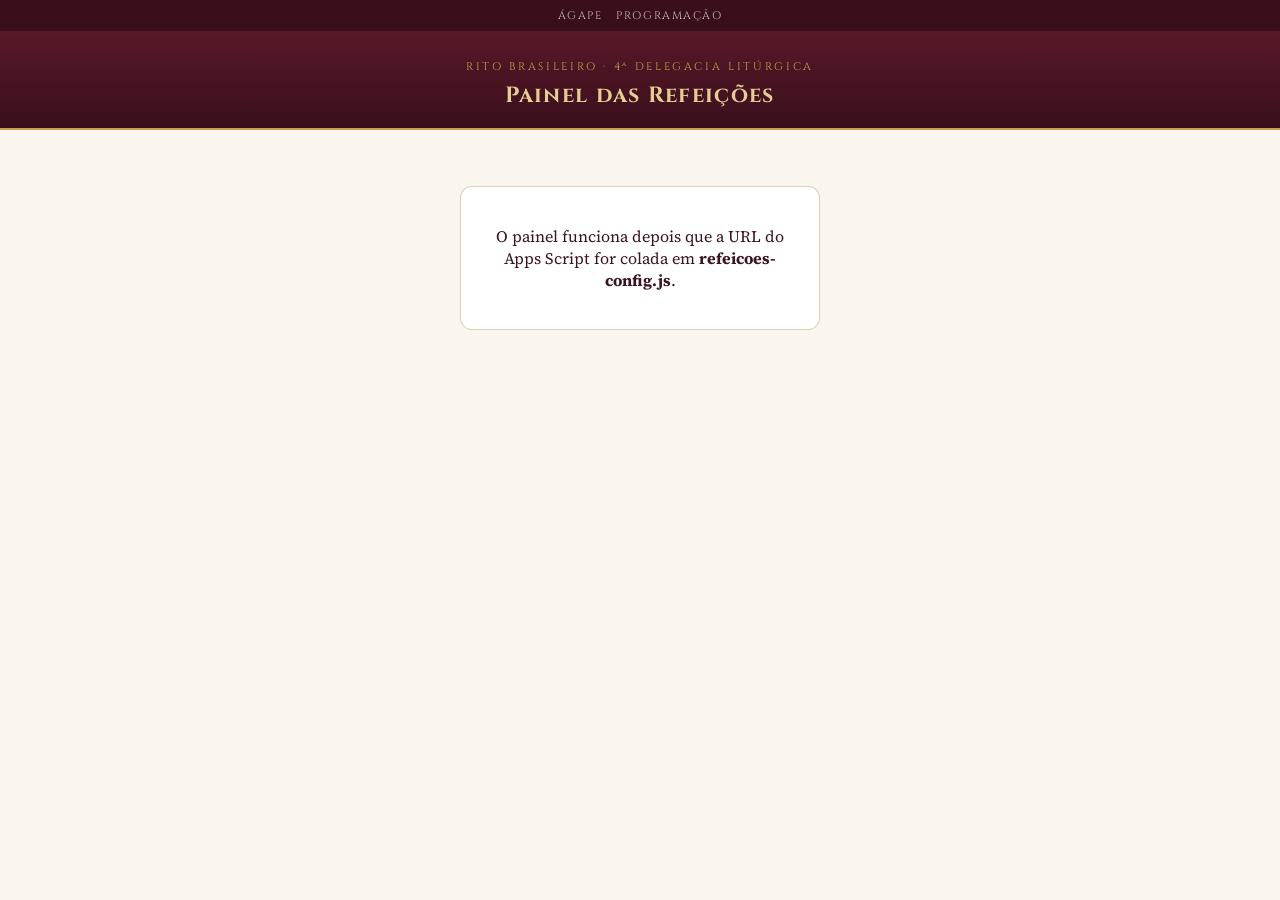
==== painel.html @ 07fda3ef "Jornada dos Graus Filosóficos · Cuiabá 2026: programação, ágape (refeições com Pix) e painel do teso" ====
<!DOCTYPE html>
<html lang="pt-BR">
<head>
<meta charset="UTF-8">
<meta name="viewport" content="width=device-width, initial-scale=1">
<meta name="robots" content="noindex, nofollow">
<title>Painel das Refeições — Jornada RB · Cuiabá 2026</title>
<meta name="theme-color" content="#581828">
<link rel="icon" type="image/png" sizes="48x48" href="assets/favicon-48.png">
<link href="https://fonts.googleapis.com/css2?family=Cinzel:wght@600;700&family=Source+Serif+4:wght@400;600&display=swap" rel="stylesheet">
<style>
:root{
  --vinho:#581828; --vinho-2:#3a0f1c; --ouro:#c9a24b; --ouro-claro:#e6cd94; --ouro-velho:#8a6828;
  --tinta:#3a1520; --suave:#715058; --marfim:#faf6ef; --marfim-2:#f2e9da; --linha:rgba(154,123,46,.35);
  --verde:#1a5c2a; --verde-bg:#e3f1e6; --ambar:#8a5c12; --ambar-bg:#fdf3d8; --verm:#8e2525; --verm-bg:#f7e0e0;
}
*{box-sizing:border-box}
body{margin:0;background:var(--marfim);color:var(--tinta);font-family:'Source Serif 4',Georgia,serif;font-size:16px}
.capa{background:linear-gradient(180deg,var(--vinho),var(--vinho-2));color:var(--ouro-claro);text-align:center;padding:22px 16px 18px;border-bottom:2px solid var(--ouro)}
.capa small{font-family:'Cinzel',serif;letter-spacing:.24em;text-transform:uppercase;font-size:11px;color:var(--ouro)}
.capa h1{font-family:'Cinzel',serif;margin:6px 0 0;font-size:22px;letter-spacing:.06em}
.nav{display:flex;justify-content:center;gap:14px;padding:8px;background:var(--vinho-2)}
.nav a{color:#cdbfb2;font-family:'Cinzel',serif;font-size:11px;letter-spacing:.14em;text-transform:uppercase;text-decoration:none}
.nav a:hover{color:var(--ouro-claro)}
.wrap{max-width:1100px;margin:0 auto;padding:16px}
.login{max-width:360px;margin:40px auto;background:#fff;border:1px solid var(--linha);border-radius:12px;padding:22px;text-align:center}
.login input{width:100%;min-height:46px;padding:8px 12px;font:inherit;border:1px solid var(--linha);border-radius:8px;background:var(--marfim);margin:10px 0}
.btn{font-family:'Cinzel',serif;font-size:12px;letter-spacing:.1em;text-transform:uppercase;padding:11px 16px;border-radius:999px;border:1px solid var(--vinho);background:var(--vinho);color:var(--ouro-claro);cursor:pointer}
.btn.claro{background:#fff;color:var(--vinho);border-color:var(--linha)}
.barra{display:flex;flex-wrap:wrap;gap:10px;align-items:center;justify-content:space-between;margin:6px 0 14px}
.barra .grupo{display:flex;flex-wrap:wrap;gap:8px;align-items:center}
select,input[type=search]{font:inherit;min-height:42px;padding:6px 12px;border:1px solid var(--linha);border-radius:8px;background:#fff}
.upd{font-size:13px;color:var(--suave)}
.kpis{display:grid;grid-template-columns:repeat(auto-fit,minmax(150px,1fr));gap:10px;margin-bottom:16px}
.kpi{background:#fff;border:1px solid var(--linha);border-radius:12px;padding:14px}
.kpi .n{font-family:'Cinzel',serif;font-weight:700;font-size:26px;color:var(--vinho);line-height:1.1;font-variant-numeric:tabular-nums}
.kpi .l{font-size:13px;color:var(--suave);margin-top:4px}
.kpi.ok .n{color:var(--verde)} .kpi.amb .n{color:var(--ambar)}
.tabela{background:#fff;border:1px solid var(--linha);border-radius:12px;overflow:auto}
table{width:100%;border-collapse:collapse;font-size:14.5px}
th{font-family:'Cinzel',serif;font-weight:600;font-size:10.5px;letter-spacing:.1em;text-transform:uppercase;color:var(--ouro-velho);text-align:left;padding:10px 12px;background:var(--marfim-2);border-bottom:1px solid var(--linha);white-space:nowrap}
td{padding:9px 12px;border-bottom:1px solid #efe7d2;vertical-align:top}
tr:last-child td{border-bottom:0}
td.num{text-align:right;font-variant-numeric:tabular-nums;white-space:nowrap}
.cod{font-family:'Cinzel',serif;font-weight:700;letter-spacing:.08em;color:var(--vinho);white-space:nowrap}
.pess{white-space:pre-line;color:var(--suave);font-size:13px}
.badge{display:inline-block;padding:3px 10px;border-radius:999px;font-family:'Cinzel',serif;font-size:10px;letter-spacing:.06em;text-transform:uppercase;white-space:nowrap;background:#eee;color:#555}
.badge.ok{background:var(--verde-bg);color:var(--verde)} .badge.inf{background:var(--ambar-bg);color:var(--ambar)}
.badge.gerado{background:#efe9de;color:#7a6a5a} .badge.err{background:var(--verm-bg);color:var(--verm)}
.wa{color:var(--verde);text-decoration:none;white-space:nowrap}
.vazio{padding:30px;text-align:center;color:var(--suave);font-style:italic}
.erro{color:var(--verm);margin-top:8px}
.ajuda{font-size:13.5px;color:var(--suave);margin-top:14px}
@media print{.nav,.barra .grupo:last-child,.login{display:none}.capa{padding:8px}}
</style>
</head>
<body>
<nav class="nav"><a href="./">Ágape</a><a href="programacao.html">Programação</a></nav>
<div class="capa">
  <small>Rito Brasileiro · 4ª Delegacia Litúrgica</small>
  <h1>Painel das Refeições</h1>
</div>

<div class="wrap">
  <div class="login" id="login">
    <p>Acesso da organização e do Grande Tesoureiro.</p>
    <form id="fLogin">
      <input type="password" id="senha" placeholder="Senha do painel" autocomplete="current-password" required>
      <button class="btn" type="submit">Entrar</button>
    </form>
    <p class="erro" id="erroLogin" hidden></p>
  </div>

  <div id="conteudo" hidden>
    <div class="barra">
      <div class="grupo">
        <select id="fStatus" aria-label="Filtrar por status">
          <option value="">Todos os status</option>
          <option>Pix gerado</option><option>Pagamento informado</option><option>Confirmado</option>
          <option>Não localizado</option><option>Cancelado</option>
        </select>
        <input type="search" id="fBusca" placeholder="Buscar nome ou código" aria-label="Buscar">
      </div>
      <div class="grupo">
        <span class="upd">Atualizado <b id="upd">—</b></span>
        <button class="btn claro" id="btnAtualizar">Atualizar</button>
        <button class="btn claro" id="btnCsv">Baixar CSV</button>
        <button class="btn claro" onclick="window.print()">Imprimir</button>
      </div>
    </div>

    <div class="kpis" id="kpis"></div>
    <div class="tabela" id="tabela"></div>
    <p class="ajuda">Para confirmar um pagamento, abra a planilha, aba <b>Pedidos</b>, e troque o <b>Status</b> para <b>Confirmado</b>.
      Os números de cafés, almoços e jantares não contam pedidos cancelados.</p>
  </div>
</div>

<script src="refeicoes-config.js"></script>
<script>
(function () {
  var API = REFEICOES_CONFIG.apiUrl;
  var KEY = 'rbcuiaba26.painel';
  var DADOS = [];
  var $ = function (s) { return document.querySelector(s); };
  var esc = function (s) { return String(s == null ? '' : s).replace(/&/g,'&amp;').replace(/</g,'&lt;').replace(/>/g,'&gt;').replace(/"/g,'&quot;'); };
  var brl = function (v) { return (Number(v) || 0).toLocaleString('pt-BR', { style: 'currency', currency: 'BRL' }); };
  var CLS = { 'Confirmado': 'ok', 'Pagamento informado': 'inf', 'Pix gerado': 'gerado', 'Não localizado': 'err', 'Cancelado': '' };

  function senha() { try { return sessionStorage.getItem(KEY) || ''; } catch (e) { return ''; } }

  function carregar() {
    $('#tabela').innerHTML = '<div class="vazio">Carregando…</div>';
    return fetch(API + '?acao=listar&chave=' + encodeURIComponent(senha()) + '&_=' + Date.now())
      .then(function (r) { return r.json(); })
      .then(function (j) {
        if (!j.ok) throw new Error(j.erro || 'erro');
        DADOS = j.pedidos || [];
        $('#upd').textContent = new Date().toLocaleString('pt-BR');
        $('#login').hidden = true; $('#conteudo').hidden = false;
        render();
      });
  }

  function filtrados() {
    var st = $('#fStatus').value, q = $('#fBusca').value.trim().toLowerCase();
    return DADOS.filter(function (p) {
      if (st && p['Status'] !== st) return false;
      if (q && (String(p['Irmão']) + ' ' + p['Código'] + ' ' + p['Loja simbólica']).toLowerCase().indexOf(q) < 0) return false;
      return true;
    });
  }

  function acomp(p) {
    var partes = [['Acomp. café','café'],['Acomp. almoço','almoço'],['Acomp. jantar','jantar']]
      .filter(function (k) { return Number(p[k[0]]) > 0; })
      .map(function (k) { return k[1] + ' ' + p[k[0]]; });
    return partes.length ? esc(partes.join(' · ')) : '—';
  }

  function render() {
    var validos = DADOS.filter(function (p) { return p['Status'] !== 'Cancelado'; });
    var soma = function (arr, k) { return arr.reduce(function (s, p) { return s + (Number(p[k]) || 0); }, 0); };
    var conf = validos.filter(function (p) { return p['Status'] === 'Confirmado'; });
    var inf = validos.filter(function (p) { return p['Status'] === 'Pagamento informado'; });
    $('#kpis').innerHTML = [
      ['Pedidos', validos.length, ''],
      ['Cafés da manhã', soma(validos, 'Cafés'), ''], ['Almoços', soma(validos, 'Almoços'), ''], ['Jantares', soma(validos, 'Jantares'), ''],
      ['Valor total', brl(soma(validos, 'Valor (R$)')), ''],
      ['Confirmado', brl(soma(conf, 'Valor (R$)')), 'ok'],
      ['A conferir', brl(soma(inf, 'Valor (R$)')) + ' <small>(' + inf.length + ')</small>', 'amb'],
    ].map(function (k) { return '<div class="kpi ' + k[2] + '"><div class="n">' + k[1] + '</div><div class="l">' + k[0] + '</div></div>'; }).join('');

    var lista = filtrados();
    if (!lista.length) { $('#tabela').innerHTML = '<div class="vazio">Nenhum pedido.</div>'; return; }
    $('#tabela').innerHTML = '<table><thead><tr><th>Código</th><th>Status</th><th>Irmão</th><th>Irmão vai a</th><th>Acompanhantes</th>'
      + '<th>Café</th><th>Almoço</th><th>Jantar</th><th>Valor</th><th>WhatsApp</th></tr></thead><tbody>'
      + lista.map(function (p) {
        var w = String(p['WhatsApp'] || '').replace(/\D/g, '');
        if (w.length === 10 || w.length === 11) w = '55' + w;
        return '<tr><td class="cod">' + esc(p['Código']) + '</td>'
          + '<td><span class="badge ' + (CLS[p['Status']] || '') + '">' + esc(p['Status']) + '</span></td>'
          + '<td>' + esc(p['Irmão']) + (p['Loja simbólica'] ? '<div class="pess">' + esc(p['Loja simbólica']) + '</div>' : '') + '</td>'
          + '<td class="pess">' + esc(p['Refeições do irmão']) + '</td>'
          + '<td class="pess">' + acomp(p) + '</td>'
          + '<td class="num">' + esc(p['Cafés']) + '</td><td class="num">' + esc(p['Almoços']) + '</td><td class="num">' + esc(p['Jantares']) + '</td>'
          + '<td class="num">' + brl(p['Valor (R$)']) + '</td>'
          + '<td>' + (w ? '<a class="wa" href="https://wa.me/' + w + '" target="_blank" rel="noopener">' + esc(p['WhatsApp']) + '</a>' : '') + '</td></tr>';
      }).join('') + '</tbody></table>';
  }

  function csv() {
    var cols = ['Código','Status','Criado em','Pagamento informado em','Confirmado em','Irmão','WhatsApp','Loja simbólica','Refeições do irmão','Acomp. café','Acomp. almoço','Acomp. jantar','Cafés','Almoços','Jantares','Valor (R$)'];
    var q = function (v) { return '"' + String(v == null ? '' : v).replace(/"/g, '""') + '"'; };
    var linhas = [cols.map(q).join(';')].concat(filtrados().map(function (p) { return cols.map(function (c) { return q(p[c]); }).join(';'); }));
    var blob = new Blob(['﻿' + linhas.join('\r\n')], { type: 'text/csv;charset=utf-8' });
    var a = document.createElement('a');
    a.href = URL.createObjectURL(blob); a.download = 'adesoes-jornada-rb.csv';
    document.body.appendChild(a); a.click(); a.remove();
  }

  $('#fLogin').addEventListener('submit', function (e) {
    e.preventDefault();
    try { sessionStorage.setItem(KEY, $('#senha').value); } catch (err) {}
    $('#erroLogin').hidden = true;
    carregar().catch(function (err) {
      $('#login').hidden = false; $('#conteudo').hidden = true;
      $('#erroLogin').textContent = /senha/.test(err.message) ? 'Senha incorreta.' : 'Não foi possível ler a planilha. Verifique a URL do Apps Script.';
      $('#erroLogin').hidden = false;
    });
  });
  $('#btnAtualizar').addEventListener('click', function () { carregar().catch(function () {}); });
  $('#btnCsv').addEventListener('click', csv);
  $('#fStatus').addEventListener('change', render);
  $('#fBusca').addEventListener('input', render);

  if (/^COLE_/.test(API)) {
    $('#login').innerHTML = '<p>O painel funciona depois que a URL do Apps Script for colada em <b>refeicoes-config.js</b>.</p>';
  } else if (senha()) {
    carregar().catch(function () { $('#login').hidden = false; });
  }
})();
</script>
</body>
</html>
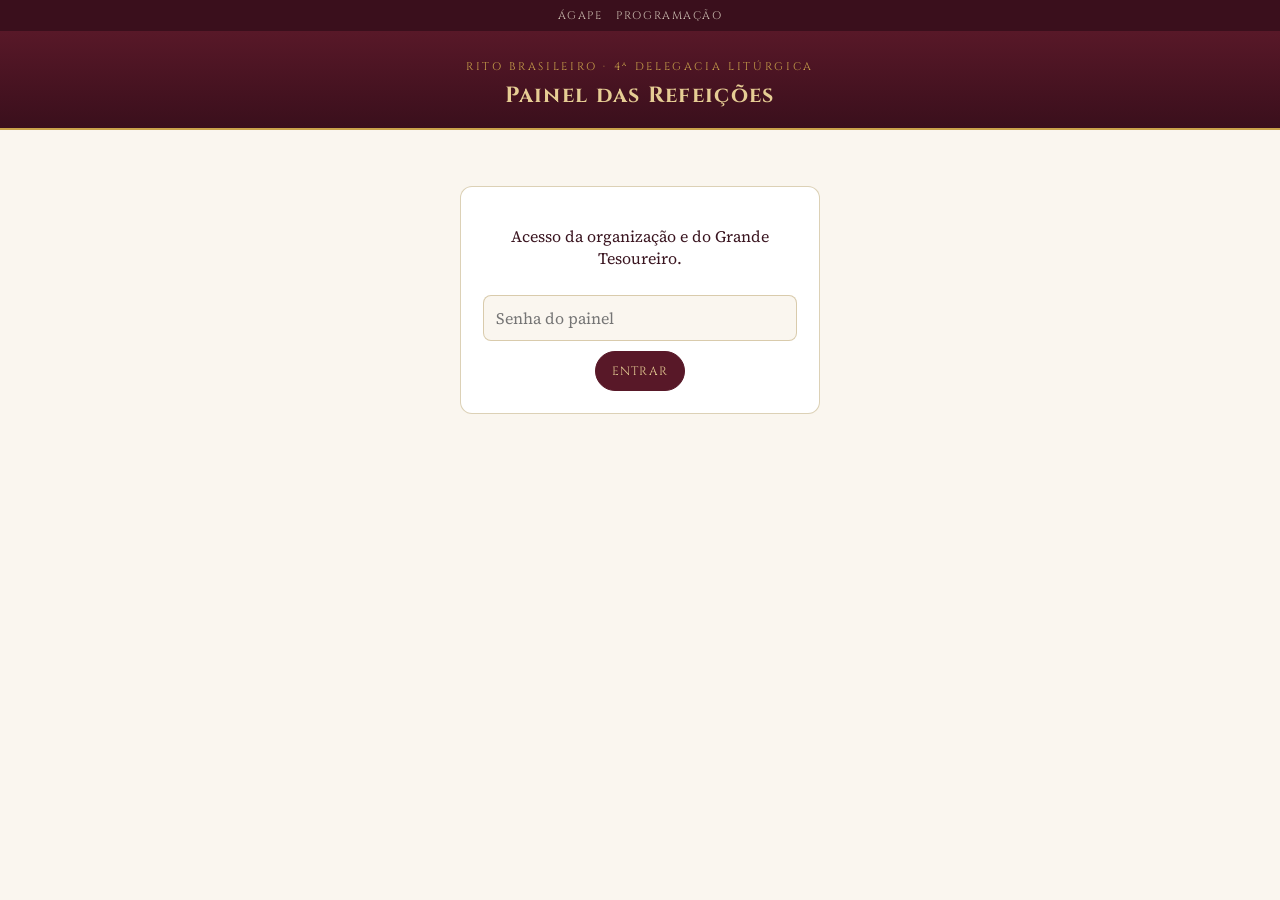
==== commit ee0e5568: "Ágape: titular e banco da conta do Pix (opcionais), na planilha e no painel Co-Authored-By: Claude O" ====
--- a/painel.html
+++ b/painel.html
@@ -126,7 +126,7 @@
     var st = $('#fStatus').value, q = $('#fBusca').value.trim().toLowerCase();
     return DADOS.filter(function (p) {
       if (st && p['Status'] !== st) return false;
-      if (q && (String(p['Irmão']) + ' ' + p['Código'] + ' ' + p['Loja simbólica']).toLowerCase().indexOf(q) < 0) return false;
+      if (q && (String(p['Irmão']) + ' ' + p['Código'] + ' ' + p['Loja simbólica'] + ' ' + (p['Titular da conta do Pix'] || '')).toLowerCase().indexOf(q) < 0) return false;
       return true;
     });
   }
@@ -160,7 +160,8 @@
         if (w.length === 10 || w.length === 11) w = '55' + w;
         return '<tr><td class="cod">' + esc(p['Código']) + '</td>'
           + '<td><span class="badge ' + (CLS[p['Status']] || '') + '">' + esc(p['Status']) + '</span></td>'
-          + '<td>' + esc(p['Irmão']) + (p['Loja simbólica'] ? '<div class="pess">' + esc(p['Loja simbólica']) + '</div>' : '') + '</td>'
+          + '<td>' + esc(p['Irmão']) + (p['Loja simbólica'] ? '<div class="pess">' + esc(p['Loja simbólica']) + '</div>' : '')
+          + (p['Titular da conta do Pix'] || p['Banco do Pix'] ? '<div class="pess">Pix: ' + esc([p['Titular da conta do Pix'], p['Banco do Pix']].filter(Boolean).join(' · ')) + '</div>' : '') + '</td>'
           + '<td class="pess">' + esc(p['Refeições do irmão']) + '</td>'
           + '<td class="pess">' + acomp(p) + '</td>'
           + '<td class="num">' + esc(p['Cafés']) + '</td><td class="num">' + esc(p['Almoços']) + '</td><td class="num">' + esc(p['Jantares']) + '</td>'
@@ -170,7 +171,7 @@
   }
 
   function csv() {
-    var cols = ['Código','Status','Criado em','Pagamento informado em','Confirmado em','Irmão','WhatsApp','Loja simbólica','Refeições do irmão','Acomp. café','Acomp. almoço','Acomp. jantar','Cafés','Almoços','Jantares','Valor (R$)'];
+    var cols = ['Código','Status','Criado em','Pagamento informado em','Confirmado em','Irmão','WhatsApp','Loja simbólica','Refeições do irmão','Acomp. café','Acomp. almoço','Acomp. jantar','Cafés','Almoços','Jantares','Valor (R$)','Titular da conta do Pix','Banco do Pix','Observação do tesoureiro'];
     var q = function (v) { return '"' + String(v == null ? '' : v).replace(/"/g, '""') + '"'; };
     var linhas = [cols.map(q).join(';')].concat(filtrados().map(function (p) { return cols.map(function (c) { return q(p[c]); }).join(';'); }));
     var blob = new Blob(['﻿' + linhas.join('\r\n')], { type: 'text/csv;charset=utf-8' });
